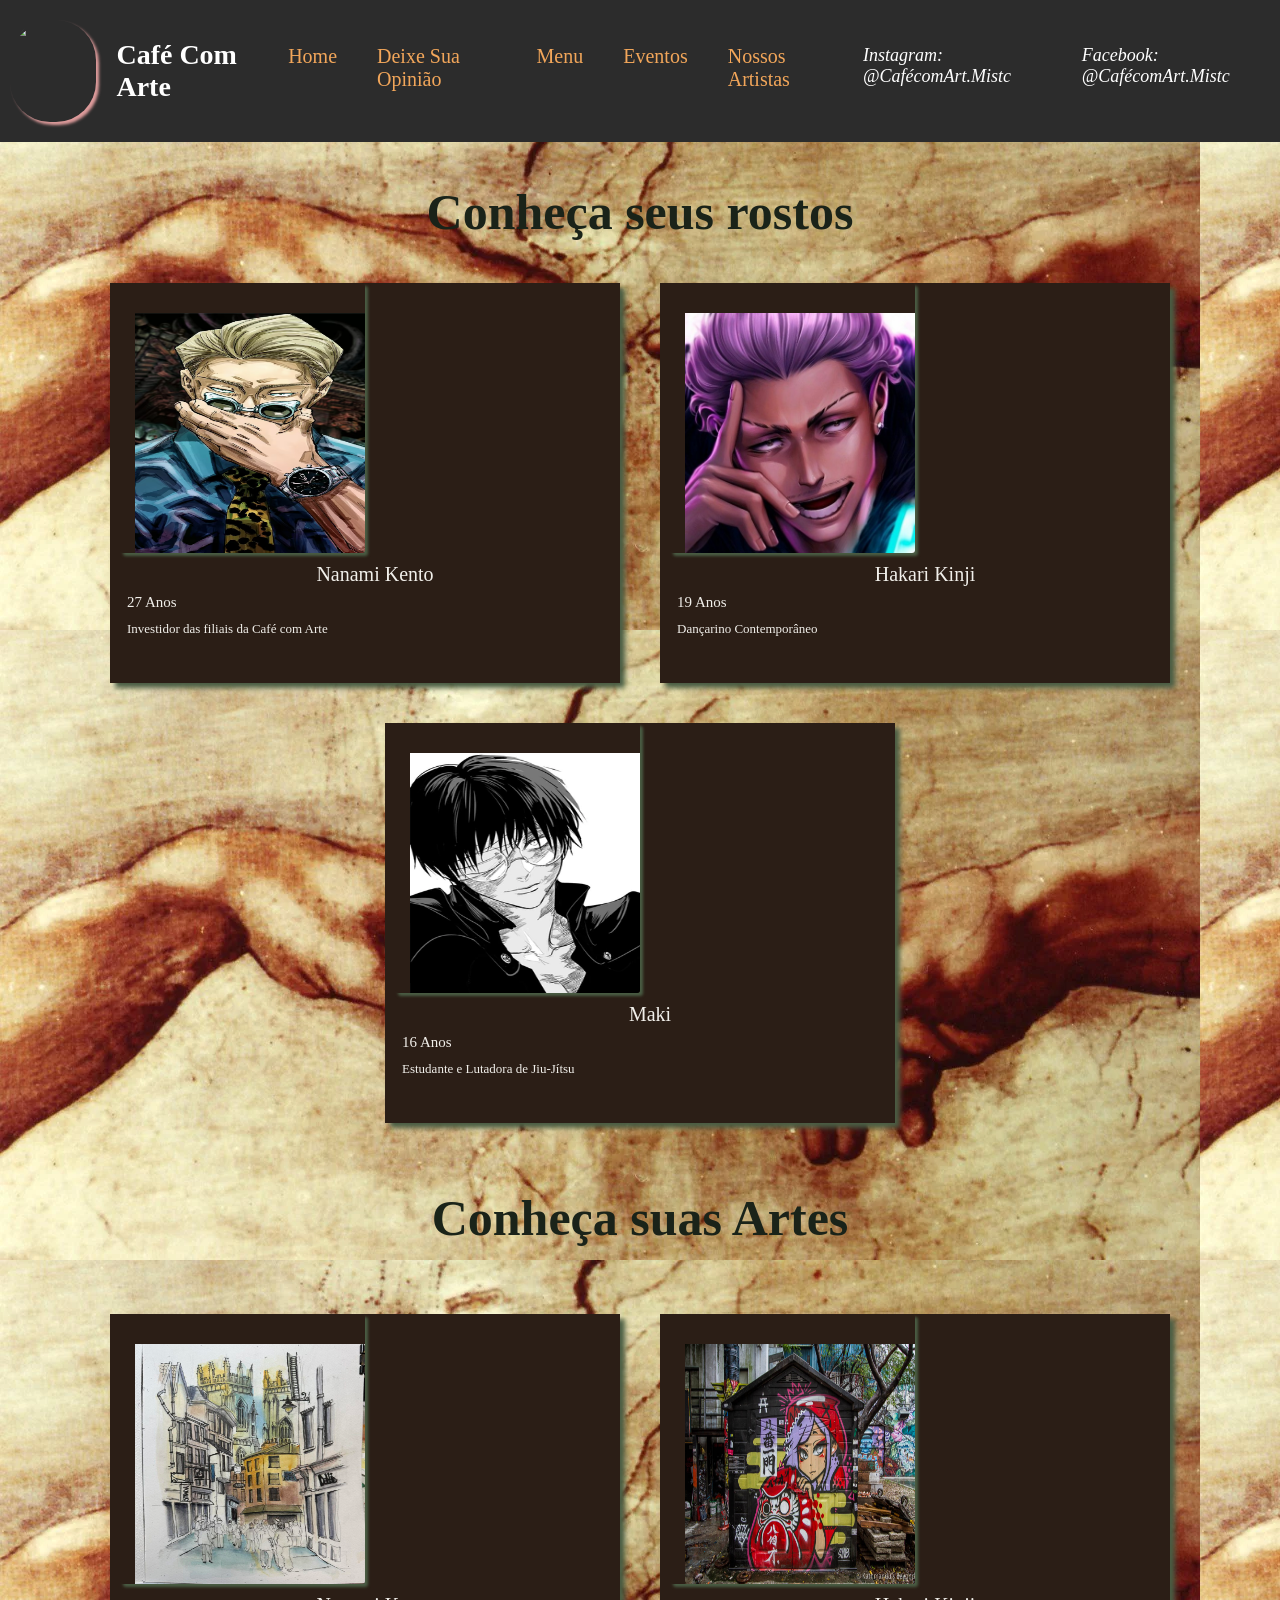
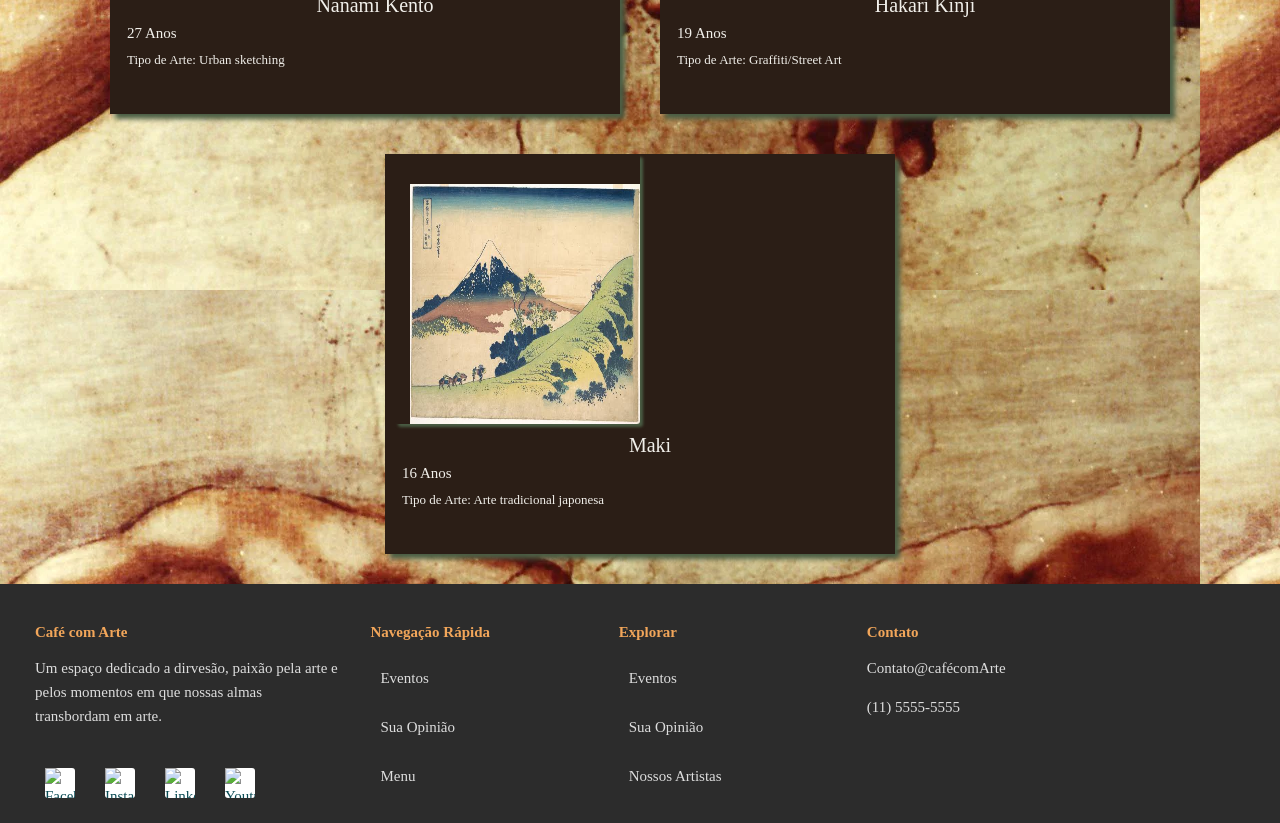
==== artit.html @ 18590304 "evolução" ====
<!DOCTYPE html>
<html lang="en">
<head>
    <meta charset="UTF-8">
    <meta name="viewport" content="width=device-width, initial-scale=1.0">
    <title>Café com Arte</title>
    <link rel="stylesheet" href="pendragon.css">
</head>
<body>
      <header>
        <img src="coofeart.png">
        <h1>Café Com Arte</h1>

        <a href="index.html">Home</a>
        <a href="opiniao.html">Deixe Sua Opinião</a>
        <a href="pag2.html">Menu</a>
        <a href="event.html">Eventos</a>
        <a href="artit.html">Nossos Artistas</a>
        <i>Instagram: @CafécomArt.Mistc</i>
        <i>Facebook: @CafécomArt.Mistc</i>
    </header>
   <h2>Conheça seus rostos</h2>
    <div class="alter">
            <div class="susu">
                <img src="clt.png" alt="nana">
                <p class="texto-pequeno">Nanami Kento</p>
                <p class="Preço">27 Anos</p>
                <p class="Preço-pagamento">Investidor das filiais da Café com Arte</p>
            </div>

              <div class="susu">
                <img src="apost.png" alt="dudu">
                <p class="texto-pequeno">Hakari Kinji</p>
                <p class="Preço">19 Anos </p>
                <p class="Preço-pagamento">Dançarino Contemporâneo</p>
            </div>

              <div class="susu">
                <img src="Maki.png" alt="nano">
                <p class="texto-pequeno">Maki</p>
                <p class="Preço">16 Anos</p>
                <p class="Preço-pagamento">Estudante e Lutadora de Jiu-Jítsu</p>
            </div>
        </div>
     <h4>Conheça suas Artes</h4>
      <div class="alter">
            <div class="susu">
                <img src="urb.png" alt="nana">
                <p class="texto-pequeno">Nanami Kento</p>
                <p class="Preço">27 Anos</p>
                <p class="Preço-pagamento">Tipo de Arte: Urban sketching</p>
            </div>

              <div class="susu">
                <img src="haki.png" alt="dudu">
                <p class="texto-pequeno">Hakari Kinji</p>
                <p class="Preço">19 Anos </p>
                <p class="Preço-pagamento">Tipo de Arte: Graffiti/Street Art</p>
            </div>

              <div class="susu">
                <img src="jap.png" alt="nano">
                <p class="texto-pequeno">Maki</p>
                <p class="Preço">16 Anos</p>
                <p class="Preço-pagamento">Tipo de Arte: Arte tradicional japonesa</p>
            </div>
        </div>


          <footer>

    <div class="footer-container">


        <!-- LOGO / DESCRIÇÃO -->

        <div class="footer-coluna">

            <h3>Café com Arte</h3>

            <p>
                Um espaço dedicado a dirvesão, paixão pela arte
                 e pelos momentos em que nossas almas transbordam em arte.
            </p>


            <!-- REDES SOCIAIS -->

            <div class="redes">

                <a href="#">
                    <img src="face.png" alt="Facebook">
                </a>

                <a href="#">
                    <img src="insta.png" alt="Instagram">
                </a>

                <a href="#">
                    <img src="link.png" alt="Linkedin">
                </a>

                <a href="#">
                    <img src="you.png" alt="Youtube">
                </a>

            </div>

        </div>


        <!-- NAVEGAÇÃO -->

        <div class="footer-coluna">

            <h3>Navegação Rápida</h3>

            <a href="event.html">Eventos</a>

            <a href="opiniao.html">Sua Opinião</a>

            <a href="pag2.html">Menu</a>

        </div>


        <!-- EXPLORAR -->

        <div class="footer-coluna">

            <h3>Explorar</h3>

            <a href="event.html">Eventos</a>

            <a href="opiniao.html">Sua Opinião</a>

              <a href="artit.html">Nossos Artistas</a>


        </div>


        <!-- CONTATO -->

        <div class="footer-coluna">

            <h3>Contato</h3>

            <p>Contato@cafécomArte</p>

            <p>(11) 5555-5555</p>

        </div>

    </div>
</footer>

</body>
</html>
---- pendragon.css ----
header{
    background-color: #2c2c2c; 
    color: #ffffff; 
    padding: 20px 10px; 
    font-size: 14px;  
    display: flex;
    justify-content: center;
    gap: 20px;
}

 a {
    color: #f2a65a; 
    text-decoration: none;
    margin: 0 10px;
    margin-top: 25px;
    font-size: 20px;
   
}

 a:hover {
    text-decoration: none;
}


 header img{

  width: 110px;   
  height: auto;  
  border-radius: 40px;
  box-shadow:3px 3px 3px rgb(223, 156, 156); 
}

body{
     background-image: url("historia.png");
    margin: 0;
}
i {
    margin: 0 8px;
    font-size: 18px;
    cursor: pointer;
    margin-top: 25px; 

}

.texto-pequeno{
    font-size: 20px;
    color: black;
    margin-top: 10px;
    display: flex;
    justify-content: center;
    margin-left: 10px;
    margin-bottom: 8px;
}
.Preço{
    font-size: 15px;
    color: rgb(3, 49, 88);
   margin-top: 7px;
    display: flex;
    justify-content: left;
    margin-left: 7px;
    margin-bottom: 2%;
}
.Preço-pagamento{
    font-size: 13px;
    color: black;
    margin-top: 7px;
    display: flex;
    justify-content: left;
    margin-left: 7px;
    margin-bottom: 2%;

}
.alter{
    display: flex;
    justify-content: center;
    gap: 40px;
    flex-wrap: wrap;
    margin-top: 20px;
    margin-bottom: 30px;
}
.susu{
      padding-left: 10px;
    background-color: #2B1E16;
    width: 500px;
    height: 400px;
    box-shadow: 5px 5px 5px  #4A5D44;
    transition: 0.3s;
   
}
.susu img{
      width: 230px;
      height: 240px;
    border-radius: 3px;
    box-shadow: 3px 3px 3px #4A5D44;
    display: flex;
    justify-content: center;
    padding-left: 15px;
    padding-top: 30px;
}
.susu p{
    color: #F1EFEA;
}
.susu:hover{
 background-color: rgb(9, 127, 230);
 transform: scale(1.05);
}

footer {
    background-color: #2c2c2c;
    color: white;
    padding-right: 160px;
   
}


.footer-container {

    max-width: 1050px;

    margin: auto;

    padding: 25px;

    display: grid;

    grid-template-columns:
        1.4fr 1fr 1fr 1fr;

    gap: 30px;
}


.footer-coluna h3 {

    color: #f2a65a;

    font-size: 15px;

    margin-bottom: 12px;
}


.footer-coluna p,
.footer-coluna a {

    color: #ddd;

    font-size: 15px;

    line-height: 1.6;
}


.footer-coluna a {

    display: block;

    text-decoration: none;

    transition: 0.3s;
}


.footer-coluna a:hover {

    color: #1035b1;

    transform: translateX(4px);
}


/* REDES SOCIAIS */

.redes {

    display: flex;

    gap: 10px;

    margin-top: 12px;
}


.redes a {

    width: 30px;

    height: 30px;

    display: flex;

    align-items: center;

    justify-content: center;

    background-color: white;

    color: #0b4c55;

    border-radius: 3px;

    transition: 0.3s;
}


.redes a:hover {

    background-color: #588af7;

    transform: translateY(-4px);
}

.redes img{
    width: 100%;
    height: 100%;
    object-fit: cover;
}

h2{
    display: flex;
    align-items: center;
    justify-content: center;
    font-family: Georgia, 'Times New Roman', Times, serif;
    font-size: 50px;
    color:#1A2319 ;
}
h4{
    display: flex;
    align-items: center;
    justify-content: center;
    font-family: Georgia, 'Times New Roman', Times, serif;
    font-size: 50px;
    color:#1A2319 ;
}
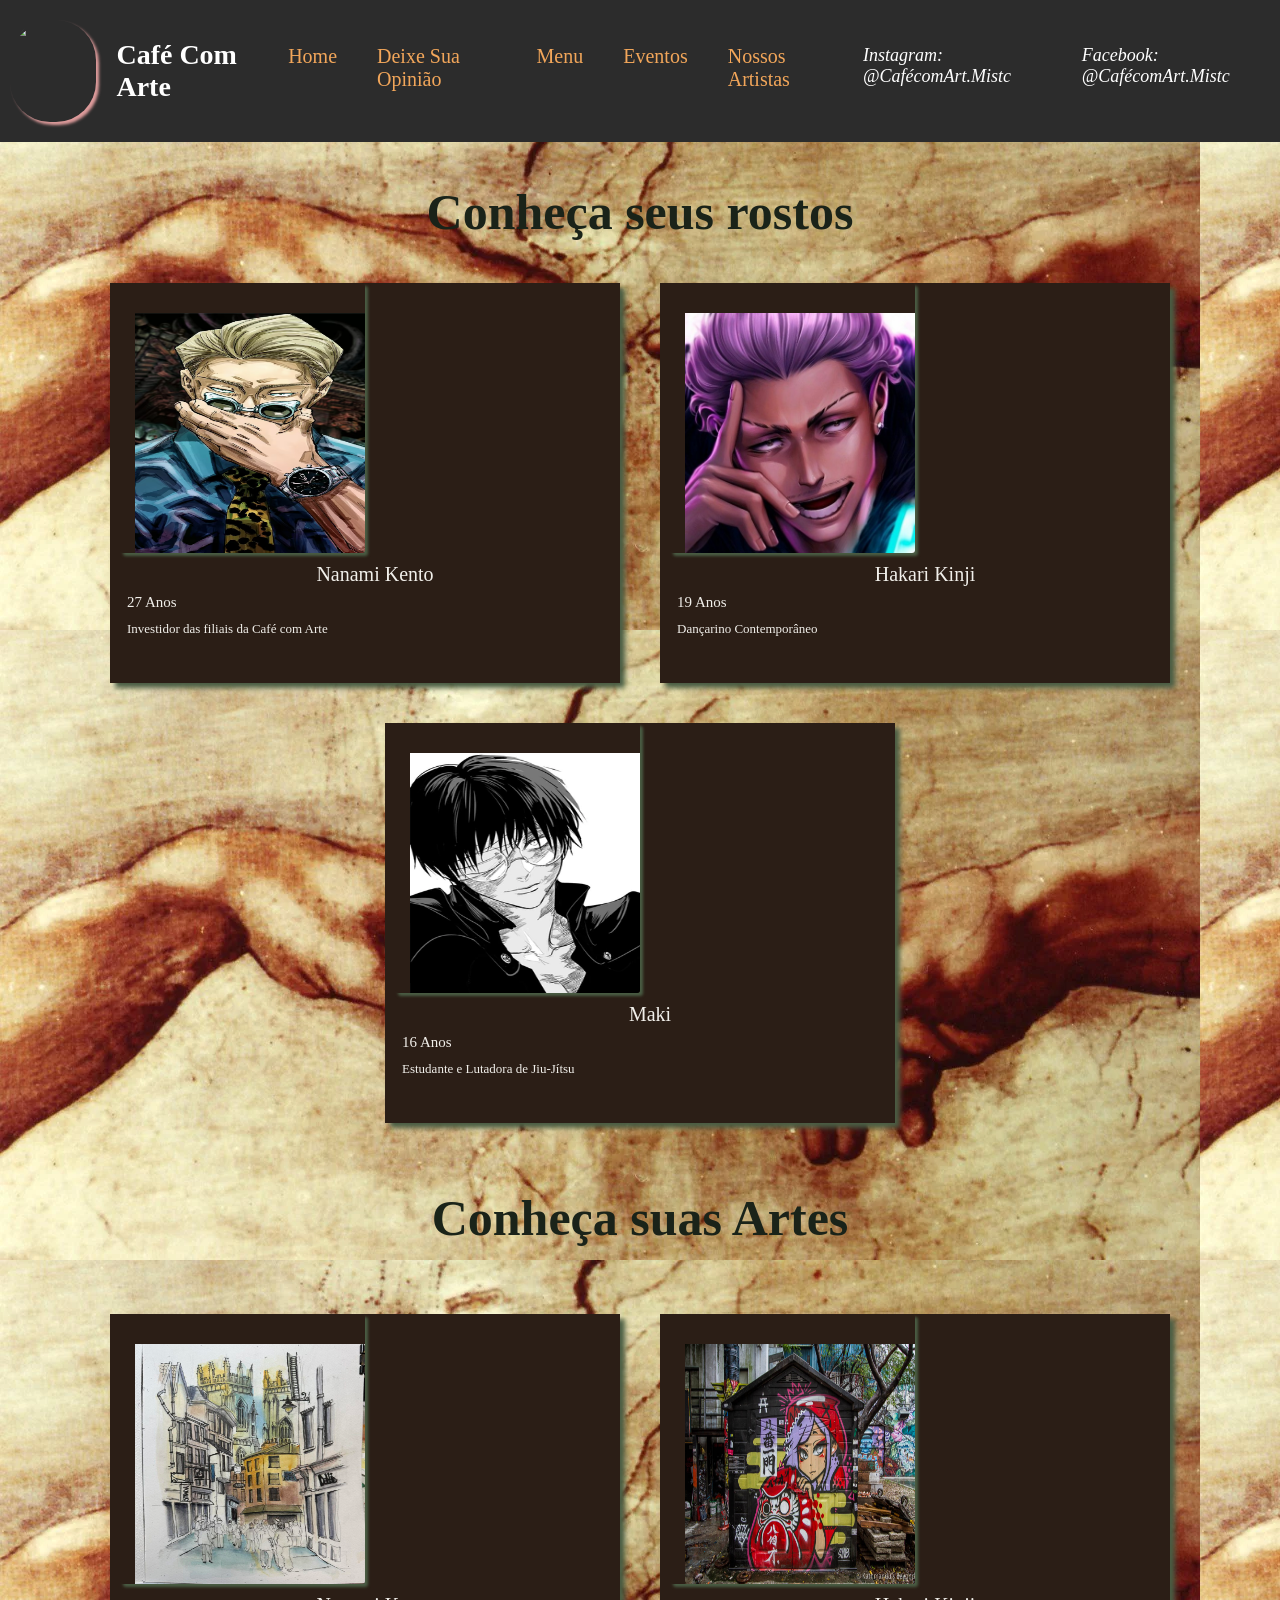
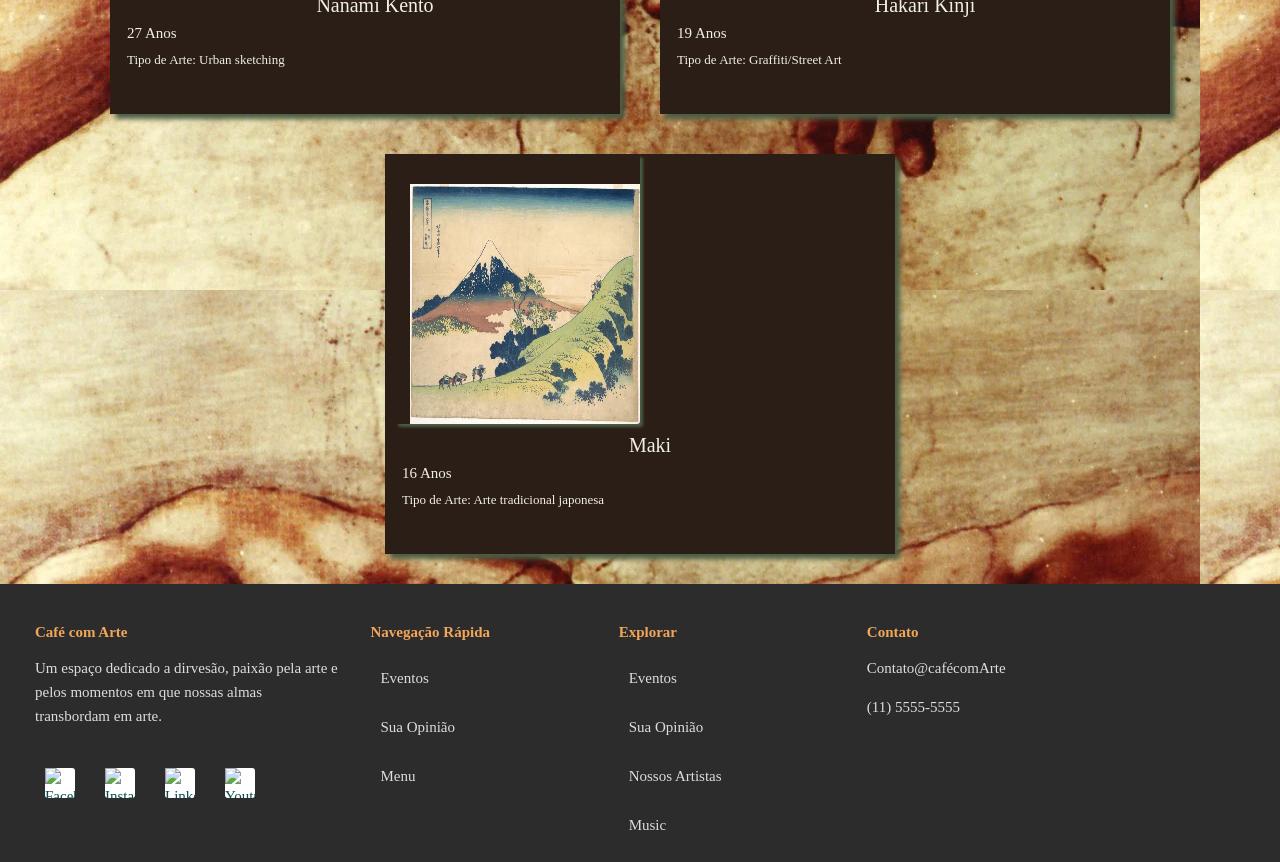
==== commit cce901f5: "joo" ====
--- a/artit.html
+++ b/artit.html
@@ -136,6 +136,8 @@
 
               <a href="artit.html">Nossos Artistas</a>
 
+               <a href="pagmusic/index2.html">Music</a>
+
 
         </div>
 
--- a/pendragon.css
+++ b/pendragon.css
@@ -101,7 +101,7 @@
     color: #F1EFEA;
 }
 .susu:hover{
- background-color: rgb(9, 127, 230);
+ background-color: #4a5d44c7;
  transform: scale(1.05);
 }
 
@@ -205,7 +205,7 @@
 
 .redes a:hover {
 
-    background-color: #588af7;
+    background-color: #4f33ee;
 
     transform: translateY(-4px);
 }
